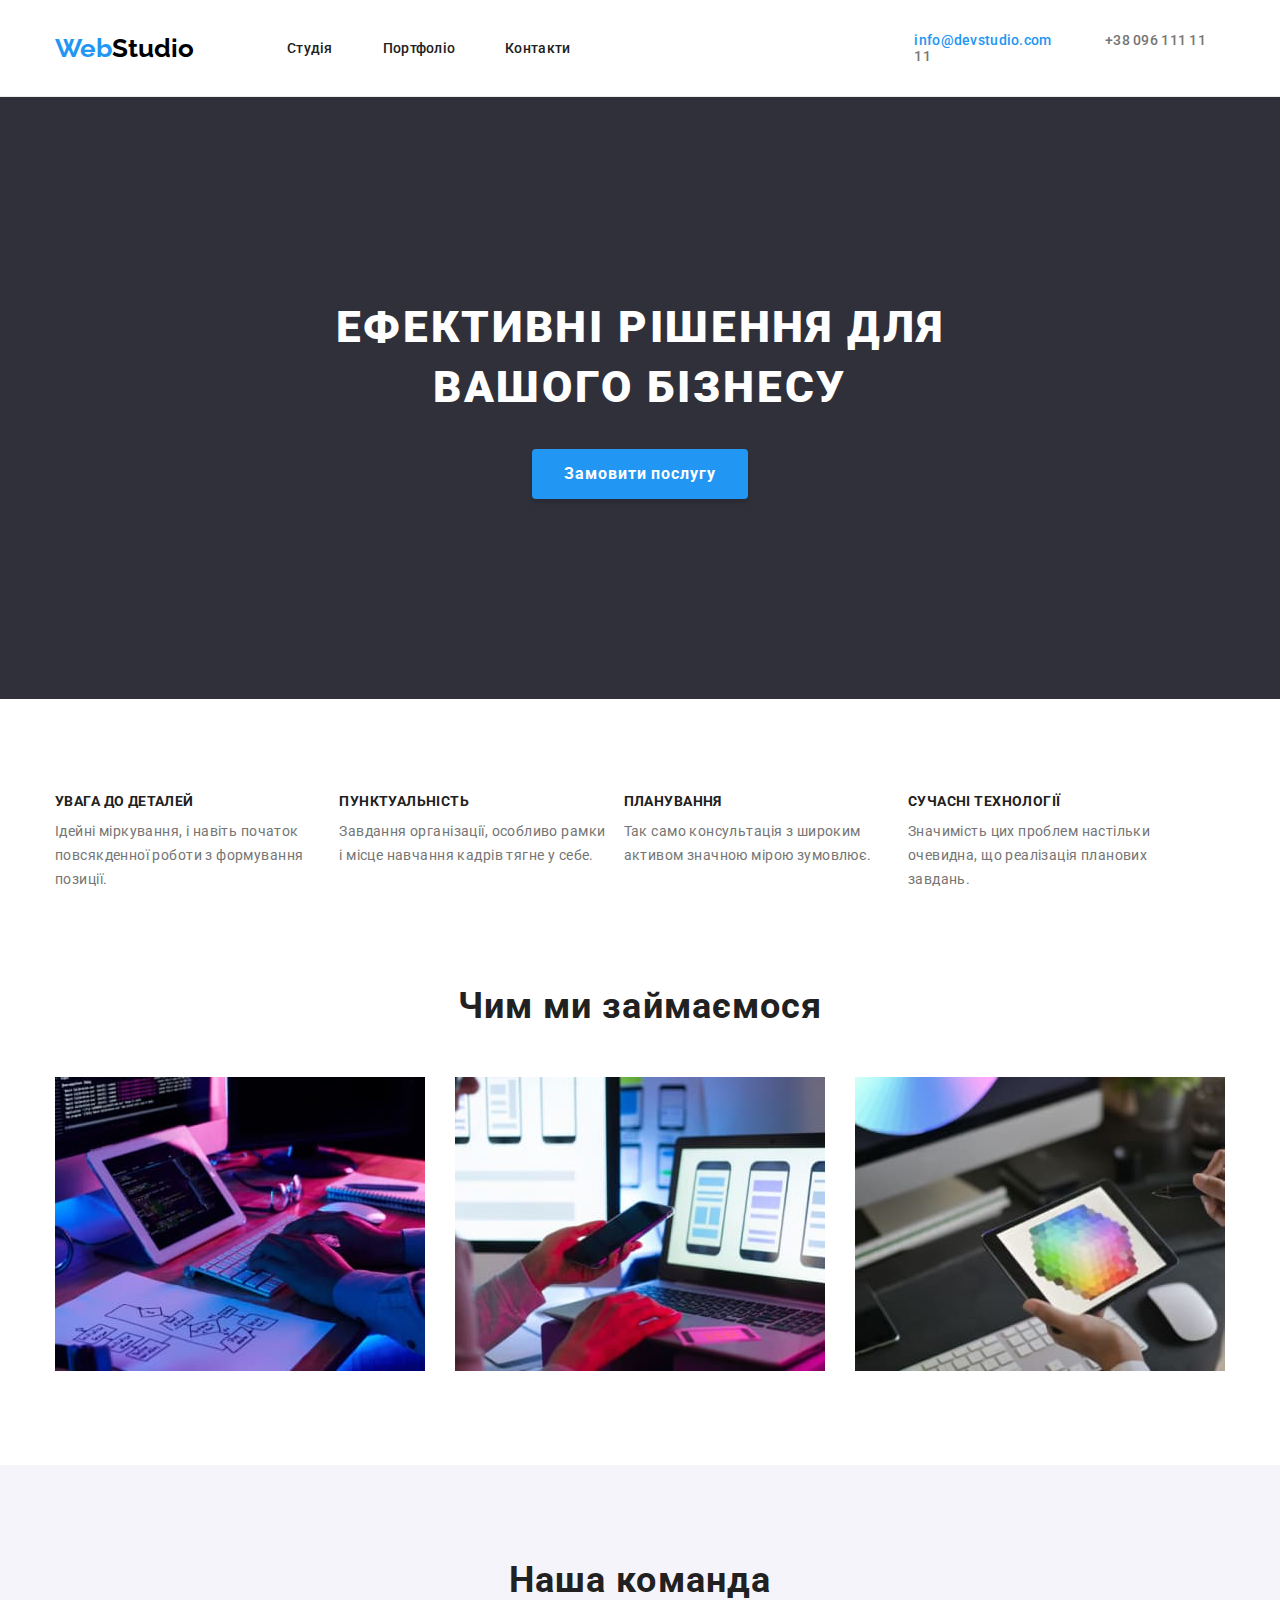
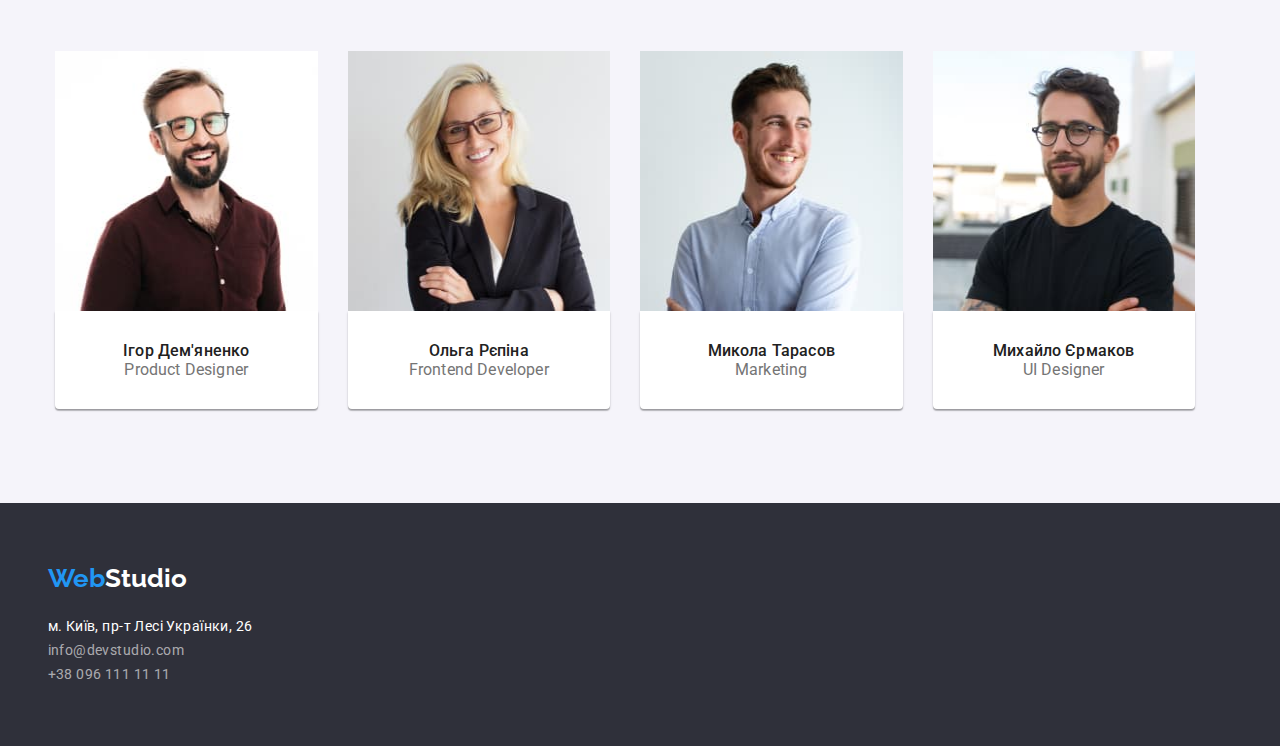
==== index.html @ 02f8f8b8 "Add files via upload" ====
<!DOCTYPE html>
<html lang="uk">

<head>
    <meta charset="UTF-8" />
    <meta http-equiv="X-UA-Compatible" content="IE=edge" />
    <meta name="viewport" content="width=device-width, initial-scale=1.0" />
    
    <link rel="preconnect" href="https://fonts.googleapis.com">
    <link rel="preconnect" href="https://fonts.gstatic.com" crossorigin>
    <link href="https://fonts.googleapis.com/css2?family=Raleway:wght@700&family=Roboto:wght@400;500;700;900&display=swap"
      rel="stylesheet">
    <title>Web_studio</title> 
    <link rel="stylesheet" href="css/style.css">
</head>

<body class="body">
    <!-- Header content -->
  
    <header class="header">
    

        <div class="conteiner-header">

            <a  class="logo-header"href="#">Web<span class="logo-type-header">Studio</span></a>

            <ul class="nav">
                <li><a class="list-studio" href="./index.html">Студія</a></li>
                <li><a class="list-portfolio" href="./portfolio.html">Портфоліо</a></li>
                <li><a class="list-contact" href="/">Контакти</a></li>
            </ul>

            <div class="header-information">
                <a class="mail" href="mailto:info@devstudio.com">info@devstudio.com</a>
                <a class="tel" href="tel:+380961111111">+38 096 111 11 11</a>
            </div>
        </div>



    </header>

    <!-- Main content -->

    <main>
      <section class="title">
        <div class="conteiner-title">
                <h1 class="title-site">Ефективні рішення для вашого бізнесу</h1>
            <button class="button" type="button"><span class="button-txt">Замовити послугу</span></button>
        </div>
        </section>
        <!--Особливості-->
        <section class="qualites">
          <div class="conteiner">
            <ul class="qualites-list">
                <li>
                    <h3 class="qualites-title">Увага до деталей</h3>
                    <p class="qualites-txt">Ідейні міркування, і навіть початок повсякденної роботи з формування позиції.</p>
                </li>
                <li>
                    <h3 class="qualites-title">Пунктуальність</h3>
                        <p class="qualites-txt">Завдання організації, особливо рамки і місце навчання кадрів тягне у себе.</p>
                </li>
                <li>
                    <h3 class="qualites-title">Планування</h3>
                        <p class="qualites-txt">Так само консультація з широким активом значною мірою зумовлює.</p>
                    
                </li>
                <li>
                    <h3 class="qualites-title">Сучасні технології</h3>
                        <p class="qualites-txt">Значимість цих проблем настільки очевидна, що реалізація планових завдань.</p>
                </li>
            </ul>
          </div>
        </section>

        <!--Чим займаємося-->
        <section class="about-company">
              <div class="conteiner">
                  <h2 class="company-title">Чим ми займаємося</h2>

                  <div class="company-img">
                    <img class="image-company" src="images/img_box1.jpg" alt="box1" width="370" height="294" />
                    <img class="image-company" src="images/img_box2.jpg" alt="box2" width="370" height="294" />
                    <img src="images/img_box3.jpg" alt="box3" width="370" height="294" />
                  </div>
                </div>

            </section>
        

        <!-- Наша команда -->
    <section class="command">
          
            <div class="conteiner">
            
              <h2 class="command-title">Наша команда</h2>

                <ul class="list-command">

                  <li>
                      <img src="images/img-1.jpg" alt="Фото чоловіка в окулярах з бородою" width="270" height="260">
                      <div class="card">
                        <h3 class="command-members">Ігор Дем'яненко</h3>
                        <p class="command-position">Product Designer</p>
                      </div>
                  </li>


                    <li>
                      <img src="images/img-2.jpg" alt="Фото жінки-блондинки в окулярах" width="270" height="260">
                        <div class="card">
                        <h3 class="command-members">Ольга Рєпіна</h3>
                        <p class="command-position">Frontend Developer</p>
                        </div>
                    </li>



                    <li>
                      <img src="images/img-3.jpg" alt="Фото молодого чоловіка, брюнета" width="270" height="260">
                      <div class="card">
                        <h3 class="command-members">Микола Тарасов</h3>
                        <p class="command-position">Marketing</p>
                      </div>
                    </li>



                    <li>
                      <img src="images/img-4.jpg" alt="Фото чоловіка в окулярах,брюнета" width="270" height="260">
                    <div class="card">
                      <h3 class="command-members">Михайло Єрмаков</h3>
                      <p class="command-position">UI Designer</p>
                    </div>
                  </li>
                </ul>
            
        </div>
    </section>
    </main>

    <!-- Footer content -->
    <footer class="fotter">
        <!-- Підвал -->

      <div class="conteiner-footer">
            <a class="logo-block-footer" href="#">Web<span class="logo-type-footer">Studio</span></a>

            <address>
            
            <ul>
              <li>
                <a class="footer-geo" href="https://goo.gl/maps/CPtrU1FHBa2aNyZL9" target="_blank" rel="noopener noreferrer nofollow">м. Київ,
                    пр-т Лесі
                    Українки, 26</a>
              </li>
                <li>
                  <a class="footer-mail" href="mailto:info@devstudio.com">info@devstudio.com</a>
                </li>
                <li>
                  <a class="footer-tel" href="tel:+380961111111">+38 096 111 11 11</a>
                </li>
            </ul>
            </address>
        </div>
    </footer>
  
</body>

</html>
---- css/style.css ----
* {
    padding: 0;
    margin: 0;
    border: 0;
}



*,
*:before,
*:after {
    -moz-box-sizing: border-box;
    -webkit-box-sizing: border-box;
    box-sizing: border-box;
}

:focus,
:active {
    outline: none;
}

a:focus,
a:active {
    outline: none;
}

nav,
footer,
header,
aside {
    display: block;
}

html,
body {
    height: 100%;
    width: 100%;
    font-size: 100%;
    line-height: 1;
    font-size: 14px;
    -ms-text-size-adjust: 100%;
    -moz-text-size-adjust: 100%;
    -webkit-text-size-adjust: 100%;
}

input,
button,
textarea {
    font-family: inherit;
}

input::-ms-clear {
    display: none;
}

.button { 
    cursor: pointer;}


button::-moz-focus-inner {
    padding: 0;
    border: 0;
}

a,
a:visited {
    text-decoration: none;
}

a:hover {
    text-decoration: none;
}

ul li {
    list-style: none;
}

img {
    vertical-align: top;
}

h1,
h2,
h3,
h4,
h5,
h6 {
    font-size: inherit;
    font-weight: inherit;
}

img {
    max-width: 100%;
}









/* Form */



/* Header content */

.header{
    padding-top: 32px;
    padding-bottom: 32px;
    border-bottom: 1px solid #ECECEC;
}

.conteiner-header{
    display: flex;
    align-items: center;
    width: 1200px;
    margin: 0 auto;
    padding: 0 15px;

}

.logo-header{
    color: #2196F3;
    cursor: default;
    font-family: 'Raleway';
        font-weight: 700;
        font-size: 26px;
        line-height: 31px;

        margin-right: 93px;

}

.logo-type-header{
    cursor: default;
    color: black
    
}

.nav{
    display: flex;
    align-items: center;
    font-family: 'Roboto';
    
    font-weight: 500;
    font-size: 14px;
    line-height: 16px;
    letter-spacing: 0.02em;
    color: #212121;
    cursor: pointer;
    margin-right: 344px;


}

.list-studio, 
.list-portfolio{
    margin-right: 50px;}


.nav>li>a{
font-family: 'Roboto';

    font-weight: 500;
    font-size: 14px;
    line-height: 16px;
    letter-spacing: 0.02em;
    color: #212121;
    
    
}

.nav>li>a:hover{
    color: #2196F3;
}

.mail{
    
    font-family: 'Roboto';
    
    font-weight: 500;
    font-size: 14px;
    line-height: 16px;
    letter-spacing: 0.02em;
    
    color: #2196F3;
    margin-right: 50px;
}

.tel{
    font-family: 'Roboto';
    
    font-weight: 500;
    font-size: 14px;
    line-height: 16px;
    letter-spacing: 0.02em;
    
    color: #757575;
}



/* Main-content */

/* (Заголовок і кнопка) */


.title{
    background-color: #2F303A;
    padding: 200px 0 200px 0;
    
    
}

.conteiner-title{
width: 1200px;
margin: 0 auto;
padding: 0 15px;

}

.title-site{
    font-family: 'Roboto';
    
    font-weight: 900;
    font-size: 44px;
    line-height: 60px;
    /* or 136% */

    text-align: center;
    letter-spacing: 0.06em;
    text-transform: uppercase;
    color: white;
    
    max-width: 696px;
    margin:0 auto;
    margin-bottom: 32px;
    
    
    

}

.button{
    display: block;
    margin: 0 auto ;
    background: #2196F3;
    box-shadow: 0px 4px 4px rgba(0, 0, 0, 0.15);
    border-radius: 4px;
    
    padding: 10px 32px 10px 32px;
    
    
    
    
}

.button:hover{
background: #188CE8;
box-shadow: 0px 4px 4px rgba(0, 0, 0, 0.15);
}

.button:active {
background: #188CE8;
box-shadow: 0px 4px 4px rgba(0, 0, 0, 0.15);
}

.button-txt {
    font-family: 'Roboto';
    font-weight: 700;
    font-size: 16px;
    line-height: 30px;
    /* identical to box height, or 188% */

    display: flex;
    align-items: center;
    text-align: center;
    letter-spacing: 0.06em;

    color: #FFFFFF;
}

   /* (Особливості) */

.qualites{
    display: flex;
    align-content: center;
padding-top: 94px;
padding-bottom: 94px;
}
.conteiner{
    margin: 0 auto;
    width: 1200px;
    padding: 0 15px;
}


.qualites-list>li{
    margin: 0 auto;
    display: inline-block;
    width: 24%;
    vertical-align: top;

}

.qualites-title{
    font-family: 'Roboto';
    
    font-weight: 700;
    font-size: 14px;
    line-height: 16px;
    letter-spacing: 0.03em;
    text-transform: uppercase;

    color: #212121;
    margin-bottom: 10px;
}

.qualites-txt{
        font-family: 'Roboto';
        
        font-weight: 400;
        font-size: 14px;
        line-height: 24px;
        /* or 171% */
    
        letter-spacing: 0.03em;
    
        color: #757575;
        width: 270px;
        
}


/*  чим займаємося */
.about-company {
    padding-bottom: 94px;

}

.company-title{
        font-family: 'Roboto';
        
        font-weight: 700;
        font-size: 36px;
        line-height: 42px;
        text-align: center;
        letter-spacing: 0.03em;
    
        color: #212121;
        text-align: center;
        margin-bottom:50px;
}


.company-img{
    display: flex;
    
}
.image-company{
    margin-right: 30px ;
}

/* About company */

.command{
    padding-top: 94px;
    padding-bottom: 94px;
    background :#F5F4FA;
    
}




.command-title{
        font-family: 'Roboto';
        
        font-weight: 700;
        font-size: 36px;
        line-height: 42px;
        text-align: center;
        letter-spacing: 0.03em;
    
        color: #212121;
        margin-bottom: 50px;
        
}

.list-command{
    
    display: flex;
        align-content: center;
    }
    .list-command>li{
        margin-right:30px ;
    }

    .command-members{
    font-family: 'Roboto';
    
    font-weight: 500;
    font-size: 16px;
    line-height: 19px;
    
    text-align: center;
    letter-spacing: 0.01em;
    
    color: #212121;
    
    }

    .command-position{
    font-family: 'Roboto';
    
    font-weight: 400;
    font-size: 16px;
    line-height: 19px;
    
    text-align: center;
    letter-spacing: 0.01em;
    
    color: #757575;
    }

    .card{
        padding: 30px 60px 30px 60px;
        background: #FFFFFF;
            /* material shadow v1 */
        
            box-shadow: 0px 1px 3px rgba(0, 0, 0, 0.12), 0px 1px 1px rgba(0, 0, 0, 0.14), 0px 2px 1px rgba(0, 0, 0, 0.2);
            border-radius: 0px 0px 4px 4px;
    }
    



/* footer */


.fotter{
    padding-bottom: 60px;
    padding-left: 15px;
    padding-top: 60px;
    background: #2F303A;
}
.conteiner-footer {
    width: 1200px;
    margin: 0 auto;
    
}


.logo-block-footer {
display: inline-block;

font-family: 'Raleway';

font-weight: 700;
font-size: 26px;
line-height: 31px;
color: #2196F3;
cursor: default;
padding-bottom: 20px;

}

.logo-type-footer {
    cursor: default;
    color: white
}

.footer-geo{
    font-family: 'Roboto';
    font-style: normal;
    font-size: 14px;
    line-height: 24px;
    /* or 171% */

    letter-spacing: 0.03em;

    color: #FFFFFF;
    padding-bottom: 9px;
}

.footer-mail{
    font-family: 'Roboto';
    font-style: normal;
    
    font-size: 14px;
    line-height: 24px;
    /* or 171% */

    letter-spacing: 0.03em;

    color: rgba(255, 255, 255, 0.6);  
    padding-bottom: 9px;
}

.footer-tel{
    font-family: 'Roboto';
    font-style: normal;
    font-size: 14px;
    line-height: 24px;
    
    /* or 171% */
    
    letter-spacing: 0.03em;
    color: rgba(255, 255, 255, 0.6);
    }


    

                                     /* PORTFOLIO.HTML */

 /* Header content */


.conteiner-buttons{
    display: flex;
    justify-content: center;
    padding-bottom:50px ;
    padding-top: 94px;
}
ul.buttons>li{
display: inline;

}



.button-sites{
padding: 6px 22px 6px 22px;
width: 125px;
margin-right: 8px;
background: #F5F4FA;
        font-family: 'Roboto';
        font-weight: 500;
        font-size: 16px;
        line-height: 26px;
        /* identical to box height, or 162% */
        text-align: center;
        letter-spacing: 0.03em;
        color: #212121;
        border-radius: 4px;
        cursor: pointer;
}
.button-sites:active,
.button-sites:hover,
.button-sites:focus{
    background: #2196F3;
    color: #FFFFFF;
    border-radius: 4px;
}



/* Portfolio content */

.portfolio-conteiner{
    width: 1200px;
    margin: 0 auto;
    padding-bottom: 94px;

}

.portfolio-conteiner>ul {
    display: flex;
    flex-wrap: wrap;
    gap: 30px;
}

.box-portfolio {
    padding: 20px 24px 20px 24px;
    background: #FFFFFF;
    border: 1px solid #EEEEEE;
}

.box-title {
    margin-bottom: 4px;
        font-family: 'Roboto';
        font-weight: 700;
        font-size: 18px;
        line-height: 36px;
        letter-spacing: 0.06em;
        color: #212121;
}

.box-description {
    font-family: 'Roboto';
    font-weight: 400;
    font-size: 16px;
    line-height: 30px;
    letter-spacing: 0.03em;
    color: #757575;
}
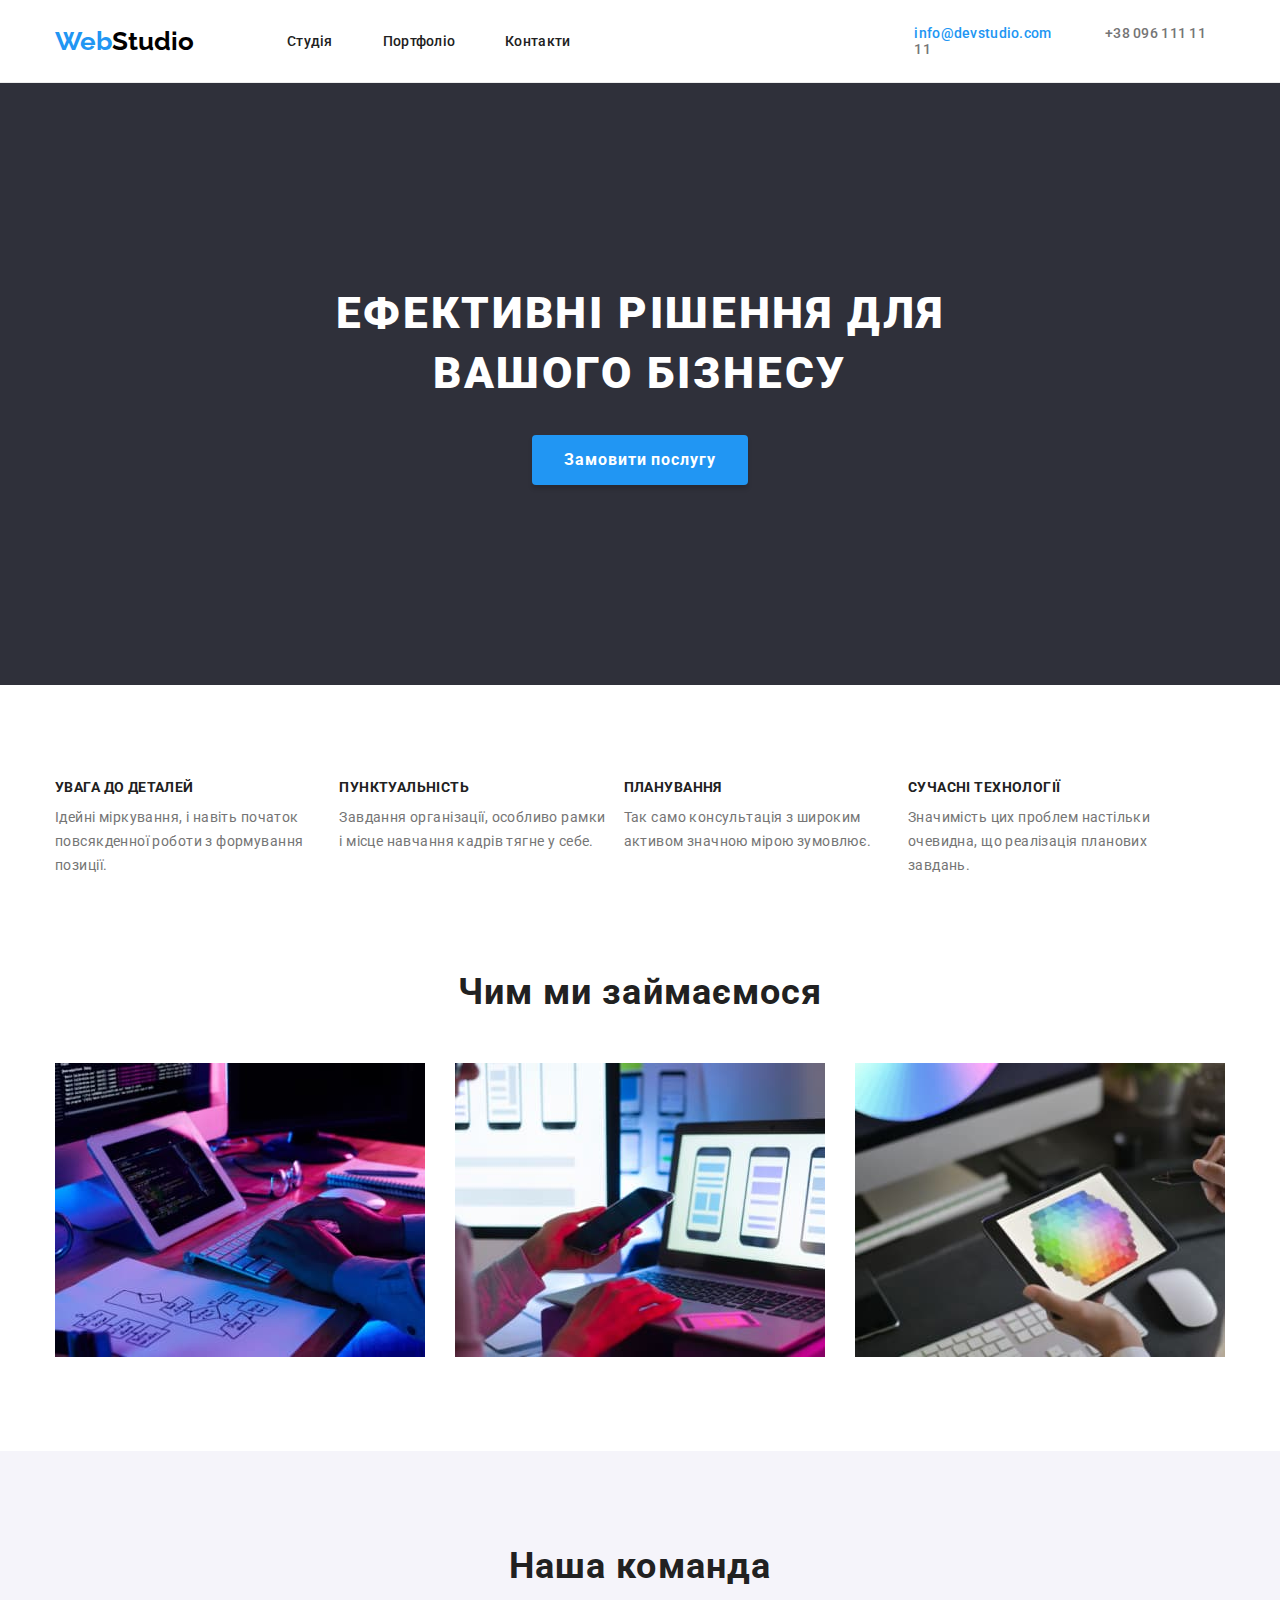
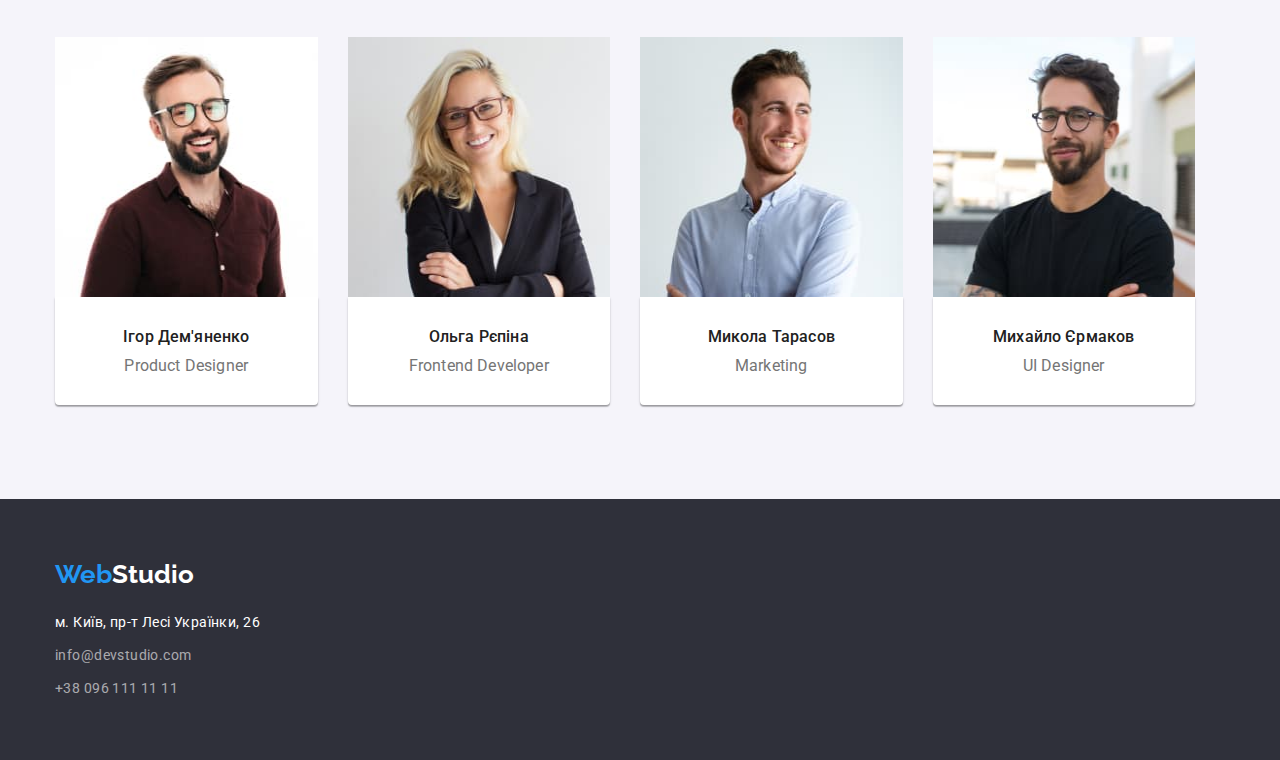
==== commit afe11f00: "/" ====
--- a/index.html
+++ b/index.html
@@ -141,7 +141,7 @@
     </main>
 
     <!-- Footer content -->
-    <footer class="fotter">
+    <footer class="footer">
         <!-- Підвал -->
 
       <div class="conteiner-footer">
@@ -150,12 +150,12 @@
             <address>
             
             <ul>
-              <li>
+              <li class="list-footer">
                 <a class="footer-geo" href="https://goo.gl/maps/CPtrU1FHBa2aNyZL9" target="_blank" rel="noopener noreferrer nofollow">м. Київ,
                     пр-т Лесі
                     Українки, 26</a>
               </li>
-                <li>
+                <li class="list-footer">
                   <a class="footer-mail" href="mailto:info@devstudio.com">info@devstudio.com</a>
                 </li>
                 <li>
--- a/css/style.css
+++ b/css/style.css
@@ -108,8 +108,8 @@
 /* Header content */
 
 .header{
-    padding-top: 32px;
-    padding-bottom: 32px;
+    padding-top: 25px;
+    padding-bottom: 25px;
     border-bottom: 1px solid #ECECEC;
 }
 
@@ -124,18 +124,15 @@
 
 .logo-header{
     color: #2196F3;
-    cursor: default;
     font-family: 'Raleway';
         font-weight: 700;
         font-size: 26px;
         line-height: 31px;
-
         margin-right: 93px;
 
 }
 
 .logo-type-header{
-    cursor: default;
     color: black
     
 }
@@ -410,6 +407,7 @@
     letter-spacing: 0.01em;
     
     color: #212121;
+    margin-bottom: 10px;
     
     }
 
@@ -441,16 +439,16 @@
 /* footer */
 
 
-.fotter{
+.footer{
     padding-bottom: 60px;
-    padding-left: 15px;
+    
     padding-top: 60px;
     background: #2F303A;
 }
 .conteiner-footer {
     width: 1200px;
     margin: 0 auto;
-    
+    padding: 0 15px;
 }
 
 
@@ -463,14 +461,15 @@
 font-size: 26px;
 line-height: 31px;
 color: #2196F3;
-cursor: default;
-padding-bottom: 20px;
+margin-bottom: 20px;
 
 }
 
 .logo-type-footer {
-    cursor: default;
     color: white
+}
+.list-footer{
+    margin-bottom: 9px;
 }
 
 .footer-geo{
@@ -483,7 +482,7 @@
     letter-spacing: 0.03em;
 
     color: #FFFFFF;
-    padding-bottom: 9px;
+
 }
 
 .footer-mail{
@@ -497,7 +496,7 @@
     letter-spacing: 0.03em;
 
     color: rgba(255, 255, 255, 0.6);  
-    padding-bottom: 9px;
+    
 }
 
 .footer-tel{
@@ -519,26 +518,30 @@
 
  /* Header content */
 
-
-.conteiner-buttons{
+.main-buttons{
+padding-top: 94px;
+padding-bottom: 94px;
+}
+
+.buttons{
     display: flex;
     justify-content: center;
-    padding-bottom:50px ;
-    padding-top: 94px;
+    margin-bottom:50px ;
+    
 }
 ul.buttons>li{
 display: inline;
-
+margin-right: 8px;
 }
 
 
 
 .button-sites{
 padding: 6px 22px 6px 22px;
-width: 125px;
-margin-right: 8px;
+
+
 background: #F5F4FA;
-        font-family: 'Roboto';
+        font-family: inherit;
         font-weight: 500;
         font-size: 16px;
         line-height: 26px;
@@ -561,23 +564,22 @@
 
 /* Portfolio content */
 
-.portfolio-conteiner{
+.portfolio-content{
     width: 1200px;
     margin: 0 auto;
-    padding-bottom: 94px;
-
-}
-
-.portfolio-conteiner>ul {
+    
     display: flex;
     flex-wrap: wrap;
     gap: 30px;
 }
+
+
 
 .box-portfolio {
     padding: 20px 24px 20px 24px;
     background: #FFFFFF;
     border: 1px solid #EEEEEE;
+    border-top: 0px;
 }
 
 .box-title {
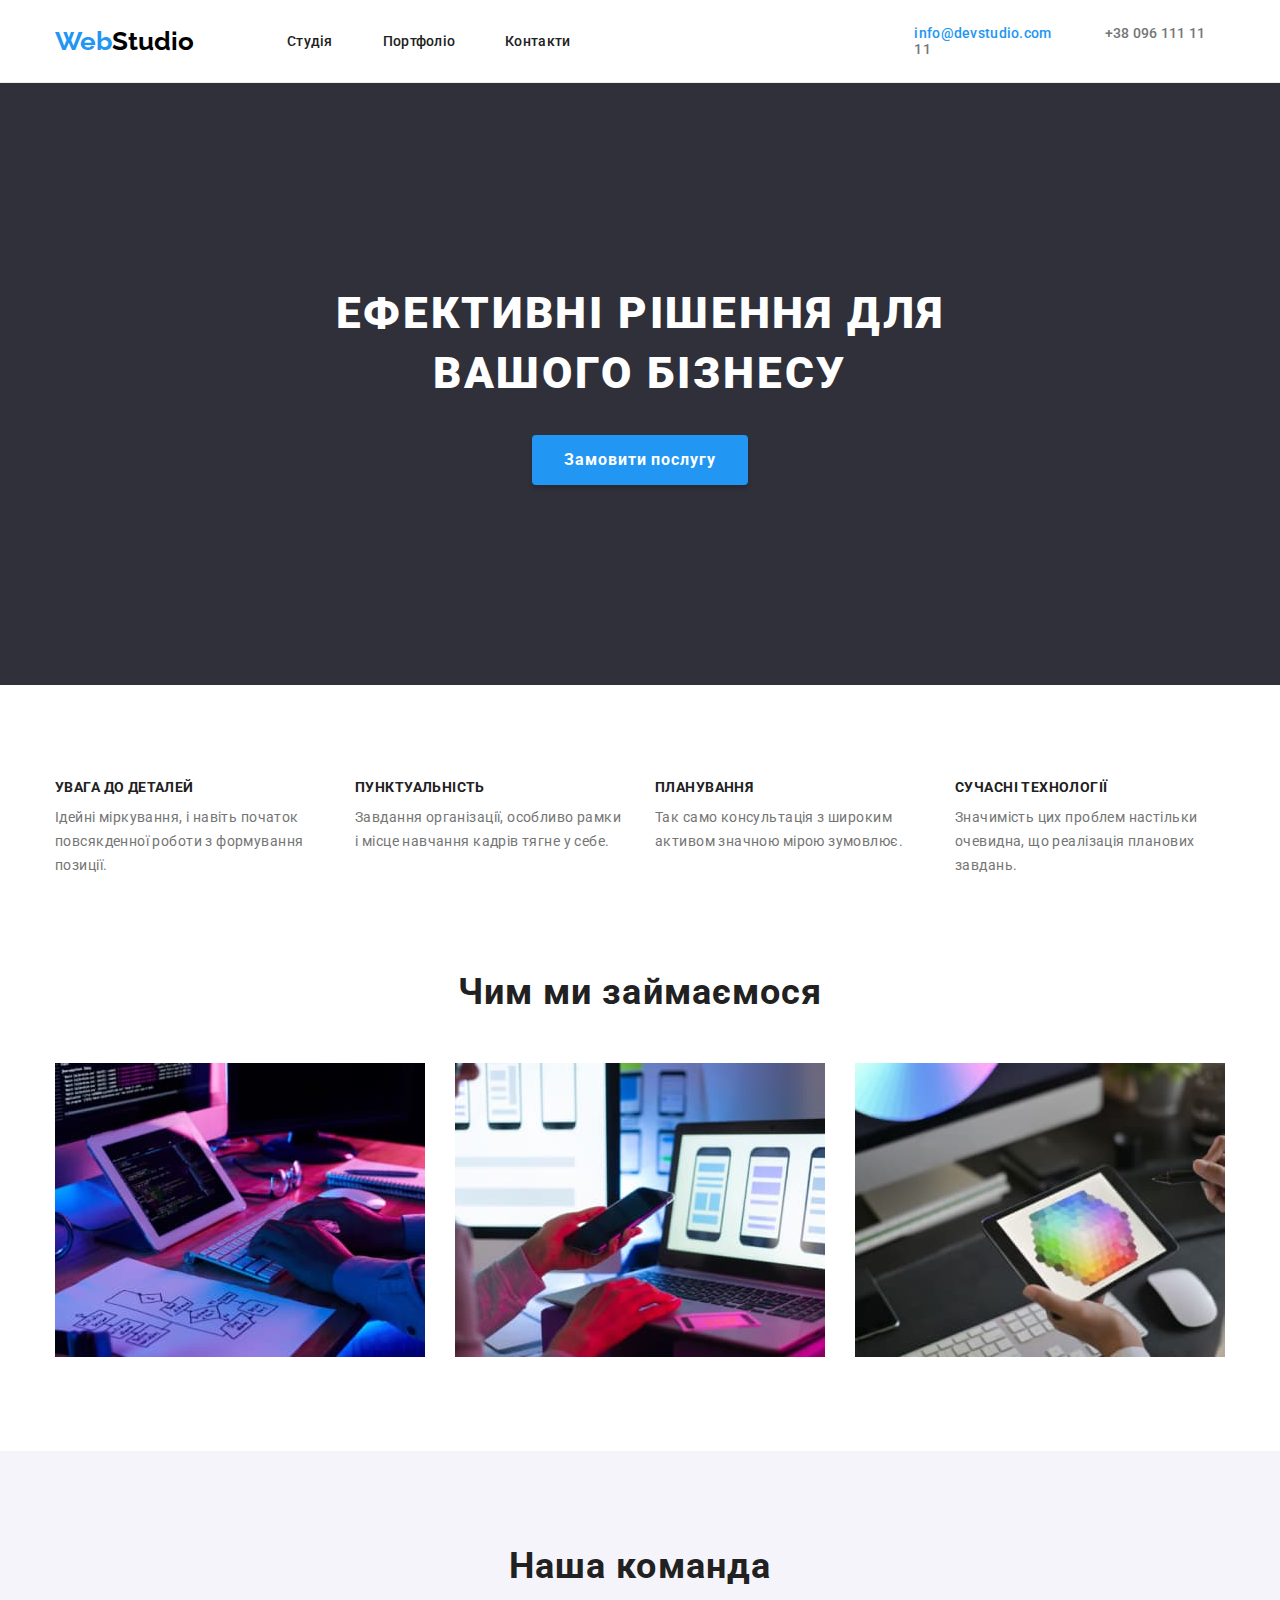
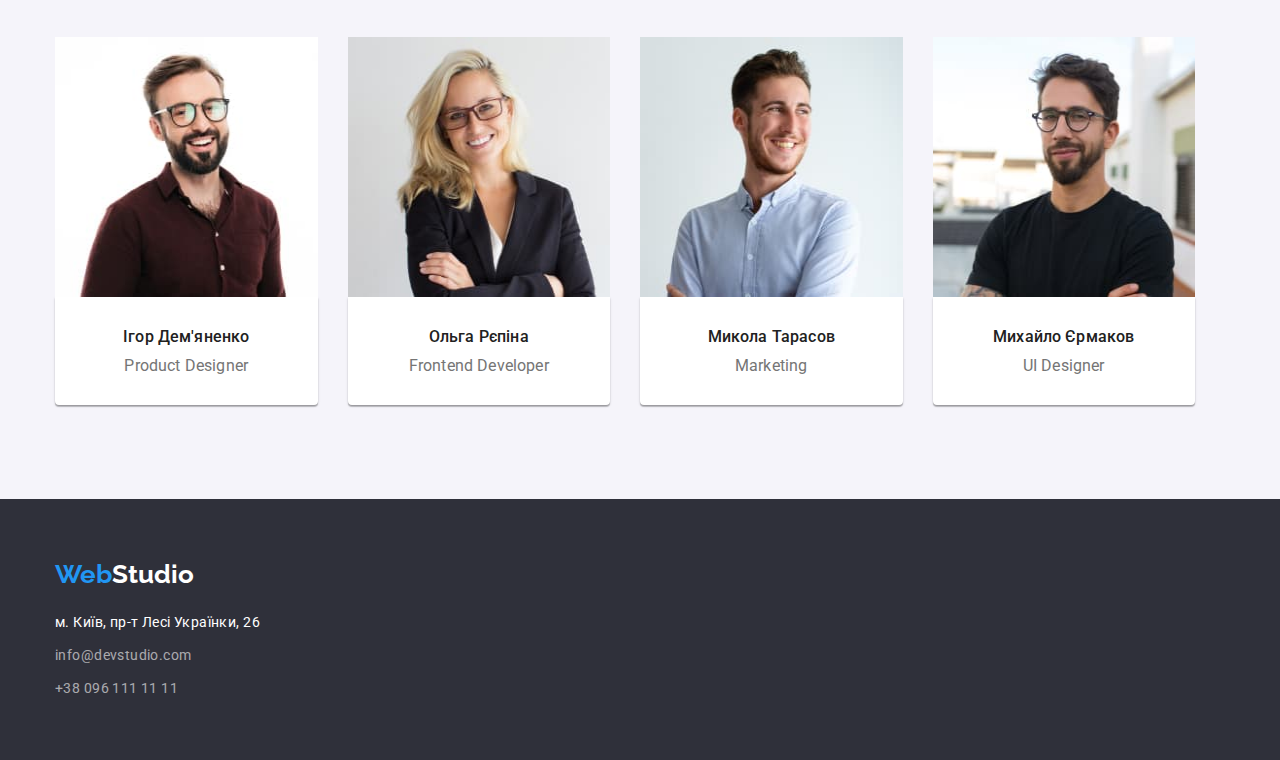
==== commit a060eebd: "." ====
--- a/index.html
+++ b/index.html
@@ -25,9 +25,9 @@
             <a  class="logo-header"href="#">Web<span class="logo-type-header">Studio</span></a>
 
             <ul class="nav">
-                <li><a class="list-studio" href="./index.html">Студія</a></li>
-                <li><a class="list-portfolio" href="./portfolio.html">Портфоліо</a></li>
-                <li><a class="list-contact" href="/">Контакти</a></li>
+                <li class="list-studio"><a href="./index.html">Студія</a></li>
+                <li class="list-portfolio"><a href="./portfolio.html">Портфоліо</a></li>
+                <li class="list-contact"><a href="/">Контакти</a></li>
             </ul>
 
             <div class="header-information">
--- a/css/style.css
+++ b/css/style.css
@@ -9,8 +9,6 @@
 *,
 *:before,
 *:after {
-    -moz-box-sizing: border-box;
-    -webkit-box-sizing: border-box;
     box-sizing: border-box;
 }
 
@@ -35,12 +33,10 @@
 body {
     height: 100%;
     width: 100%;
-    font-size: 100%;
     line-height: 1;
     font-size: 14px;
-    -ms-text-size-adjust: 100%;
-    -moz-text-size-adjust: 100%;
-    -webkit-text-size-adjust: 100%;
+    font-family: 'Roboto', 'Raleway';
+    
 }
 
 input,
@@ -91,9 +87,8 @@
 
 img {
     max-width: 100%;
-}
-
-
+    display: block;
+}
 
 
 
@@ -105,7 +100,7 @@
 
 
 
-/* Header content */
+/*--------- Header content---------- */
 
 .header{
     padding-top: 25px;
@@ -125,22 +120,21 @@
 .logo-header{
     color: #2196F3;
     font-family: 'Raleway';
-        font-weight: 700;
-        font-size: 26px;
-        line-height: 31px;
-        margin-right: 93px;
+    font-weight: 700;
+    font-size: 26px;
+    line-height: 31px;
+    margin-right: 93px;
 
 }
 
 .logo-type-header{
     color: black
-    
 }
 
 .nav{
     display: flex;
     align-items: center;
-    font-family: 'Roboto';
+    font-family: inherit;
     
     font-weight: 500;
     font-size: 14px;
@@ -149,58 +143,47 @@
     color: #212121;
     cursor: pointer;
     margin-right: 344px;
-
-
 }
 
 .list-studio, 
 .list-portfolio{
     margin-right: 50px;}
 
-
 .nav>li>a{
-font-family: 'Roboto';
-
+font-family: inherit;
     font-weight: 500;
     font-size: 14px;
     line-height: 16px;
     letter-spacing: 0.02em;
-    color: #212121;
-    
-    
+    color: #212121;    
 }
 
 .nav>li>a:hover{
     color: #2196F3;
 }
 
-.mail{
-    
-    font-family: 'Roboto';
-    
+.mail{    
+    font-family: inherit;   
     font-weight: 500;
     font-size: 14px;
     line-height: 16px;
-    letter-spacing: 0.02em;
-    
+    letter-spacing: 0.02em;   
     color: #2196F3;
     margin-right: 50px;
 }
 
 .tel{
-    font-family: 'Roboto';
-    
+    font-family: inherit;    
     font-weight: 500;
     font-size: 14px;
     line-height: 16px;
-    letter-spacing: 0.02em;
-    
+    letter-spacing: 0.02em;   
     color: #757575;
 }
 
 
 
-/* Main-content */
+/*-------------- Main-content---------------- */
 
 /* (Заголовок і кнопка) */
 
@@ -208,8 +191,6 @@
 .title{
     background-color: #2F303A;
     padding: 200px 0 200px 0;
-    
-    
 }
 
 .conteiner-title{
@@ -220,25 +201,17 @@
 }
 
 .title-site{
-    font-family: 'Roboto';
-    
+    font-family:inherit;    
     font-weight: 900;
     font-size: 44px;
     line-height: 60px;
-    /* or 136% */
-
     text-align: center;
     letter-spacing: 0.06em;
     text-transform: uppercase;
     color: white;
-    
     max-width: 696px;
     margin:0 auto;
     margin-bottom: 32px;
-    
-    
-    
-
 }
 
 .button{
@@ -247,36 +220,28 @@
     background: #2196F3;
     box-shadow: 0px 4px 4px rgba(0, 0, 0, 0.15);
     border-radius: 4px;
-    
-    padding: 10px 32px 10px 32px;
-    
-    
-    
-    
+    padding: 10px 32px 10px 32px; 
 }
 
 .button:hover{
-background: #188CE8;
-box-shadow: 0px 4px 4px rgba(0, 0, 0, 0.15);
+    background: #188CE8;
+    box-shadow: 0px 4px 4px rgba(0, 0, 0, 0.15);
 }
 
 .button:active {
-background: #188CE8;
-box-shadow: 0px 4px 4px rgba(0, 0, 0, 0.15);
+    background: #188CE8;
+    box-shadow: 0px 4px 4px rgba(0, 0, 0, 0.15);
 }
 
 .button-txt {
-    font-family: 'Roboto';
+    font-family:inherit;
     font-weight: 700;
     font-size: 16px;
     line-height: 30px;
-    /* identical to box height, or 188% */
-
     display: flex;
     align-items: center;
     text-align: center;
     letter-spacing: 0.06em;
-
     color: #FFFFFF;
 }
 
@@ -285,8 +250,8 @@
 .qualites{
     display: flex;
     align-content: center;
-padding-top: 94px;
-padding-bottom: 94px;
+    padding-top: 94px;
+    padding-bottom: 94px;
 }
 .conteiner{
     margin: 0 auto;
@@ -295,58 +260,49 @@
 }
 
 
-.qualites-list>li{
-    margin: 0 auto;
-    display: inline-block;
-    width: 24%;
-    vertical-align: top;
+.qualites-list{
+    display: flex;
+    gap: 30px;
 
 }
 
 .qualites-title{
-    font-family: 'Roboto';
-    
+    font-family:inherit;
     font-weight: 700;
     font-size: 14px;
     line-height: 16px;
     letter-spacing: 0.03em;
     text-transform: uppercase;
-
     color: #212121;
     margin-bottom: 10px;
 }
 
 .qualites-txt{
-        font-family: 'Roboto';
-        
+        font-family:inherit;
         font-weight: 400;
         font-size: 14px;
         line-height: 24px;
-        /* or 171% */
-    
         letter-spacing: 0.03em;
-    
         color: #757575;
         width: 270px;
         
 }
 
 
-/*  чим займаємося */
+/* ------ чим займаємося -------*/
 .about-company {
     padding-bottom: 94px;
 
 }
 
 .company-title{
-        font-family: 'Roboto';
+        font-family:inherit;
         
         font-weight: 700;
         font-size: 36px;
         line-height: 42px;
         text-align: center;
         letter-spacing: 0.03em;
-    
         color: #212121;
         text-align: center;
         margin-bottom:50px;
@@ -361,7 +317,7 @@
     margin-right: 30px ;
 }
 
-/* About company */
+/* ----------About company-------------- */
 
 .command{
     padding-top: 94px;
@@ -374,14 +330,12 @@
 
 
 .command-title{
-        font-family: 'Roboto';
-        
+        font-family:inherit;
         font-weight: 700;
         font-size: 36px;
         line-height: 42px;
         text-align: center;
         letter-spacing: 0.03em;
-    
         color: #212121;
         margin-bottom: 50px;
         
@@ -397,51 +351,41 @@
     }
 
     .command-members{
-    font-family: 'Roboto';
-    
+    font-family:inherit;
     font-weight: 500;
     font-size: 16px;
     line-height: 19px;
-    
     text-align: center;
     letter-spacing: 0.01em;
-    
     color: #212121;
     margin-bottom: 10px;
-    
     }
 
     .command-position{
-    font-family: 'Roboto';
-    
+    font-family:inherit;
     font-weight: 400;
     font-size: 16px;
     line-height: 19px;
-    
     text-align: center;
     letter-spacing: 0.01em;
-    
     color: #757575;
     }
 
     .card{
         padding: 30px 60px 30px 60px;
         background: #FFFFFF;
-            /* material shadow v1 */
-        
-            box-shadow: 0px 1px 3px rgba(0, 0, 0, 0.12), 0px 1px 1px rgba(0, 0, 0, 0.14), 0px 2px 1px rgba(0, 0, 0, 0.2);
-            border-radius: 0px 0px 4px 4px;
+        box-shadow: 0px 1px 3px rgba(0, 0, 0, 0.12), 0px 1px 1px rgba(0, 0, 0, 0.14), 0px 2px 1px rgba(0, 0, 0, 0.2);
+        border-radius: 0px 0px 4px 4px;
     }
     
 
 
 
-/* footer */
+/* ------------footer------------- */
 
 
 .footer{
     padding-bottom: 60px;
-    
     padding-top: 60px;
     background: #2F303A;
 }
@@ -454,9 +398,7 @@
 
 .logo-block-footer {
 display: inline-block;
-
 font-family: 'Raleway';
-
 font-weight: 700;
 font-size: 26px;
 line-height: 31px;
@@ -473,40 +415,30 @@
 }
 
 .footer-geo{
-    font-family: 'Roboto';
+    font-family:inherit;
     font-style: normal;
     font-size: 14px;
     line-height: 24px;
-    /* or 171% */
-
     letter-spacing: 0.03em;
-
     color: #FFFFFF;
 
 }
 
 .footer-mail{
-    font-family: 'Roboto';
+    font-family:inherit;
     font-style: normal;
-    
     font-size: 14px;
     line-height: 24px;
-    /* or 171% */
-
     letter-spacing: 0.03em;
-
     color: rgba(255, 255, 255, 0.6);  
     
 }
 
 .footer-tel{
-    font-family: 'Roboto';
+    font-family:inherit;
     font-style: normal;
     font-size: 14px;
     line-height: 24px;
-    
-    /* or 171% */
-    
     letter-spacing: 0.03em;
     color: rgba(255, 255, 255, 0.6);
     }
@@ -545,7 +477,6 @@
         font-weight: 500;
         font-size: 16px;
         line-height: 26px;
-        /* identical to box height, or 162% */
         text-align: center;
         letter-spacing: 0.03em;
         color: #212121;
@@ -567,7 +498,6 @@
 .portfolio-content{
     width: 1200px;
     margin: 0 auto;
-    
     display: flex;
     flex-wrap: wrap;
     gap: 30px;
@@ -584,16 +514,16 @@
 
 .box-title {
     margin-bottom: 4px;
-        font-family: 'Roboto';
-        font-weight: 700;
-        font-size: 18px;
-        line-height: 36px;
-        letter-spacing: 0.06em;
-        color: #212121;
+    font-family:inherit;
+    font-weight: 700;
+    font-size: 18px;
+    line-height: 36px;
+    letter-spacing: 0.06em;
+    color: #212121;
 }
 
 .box-description {
-    font-family: 'Roboto';
+    font-family: inherit;
     font-weight: 400;
     font-size: 16px;
     line-height: 30px;
